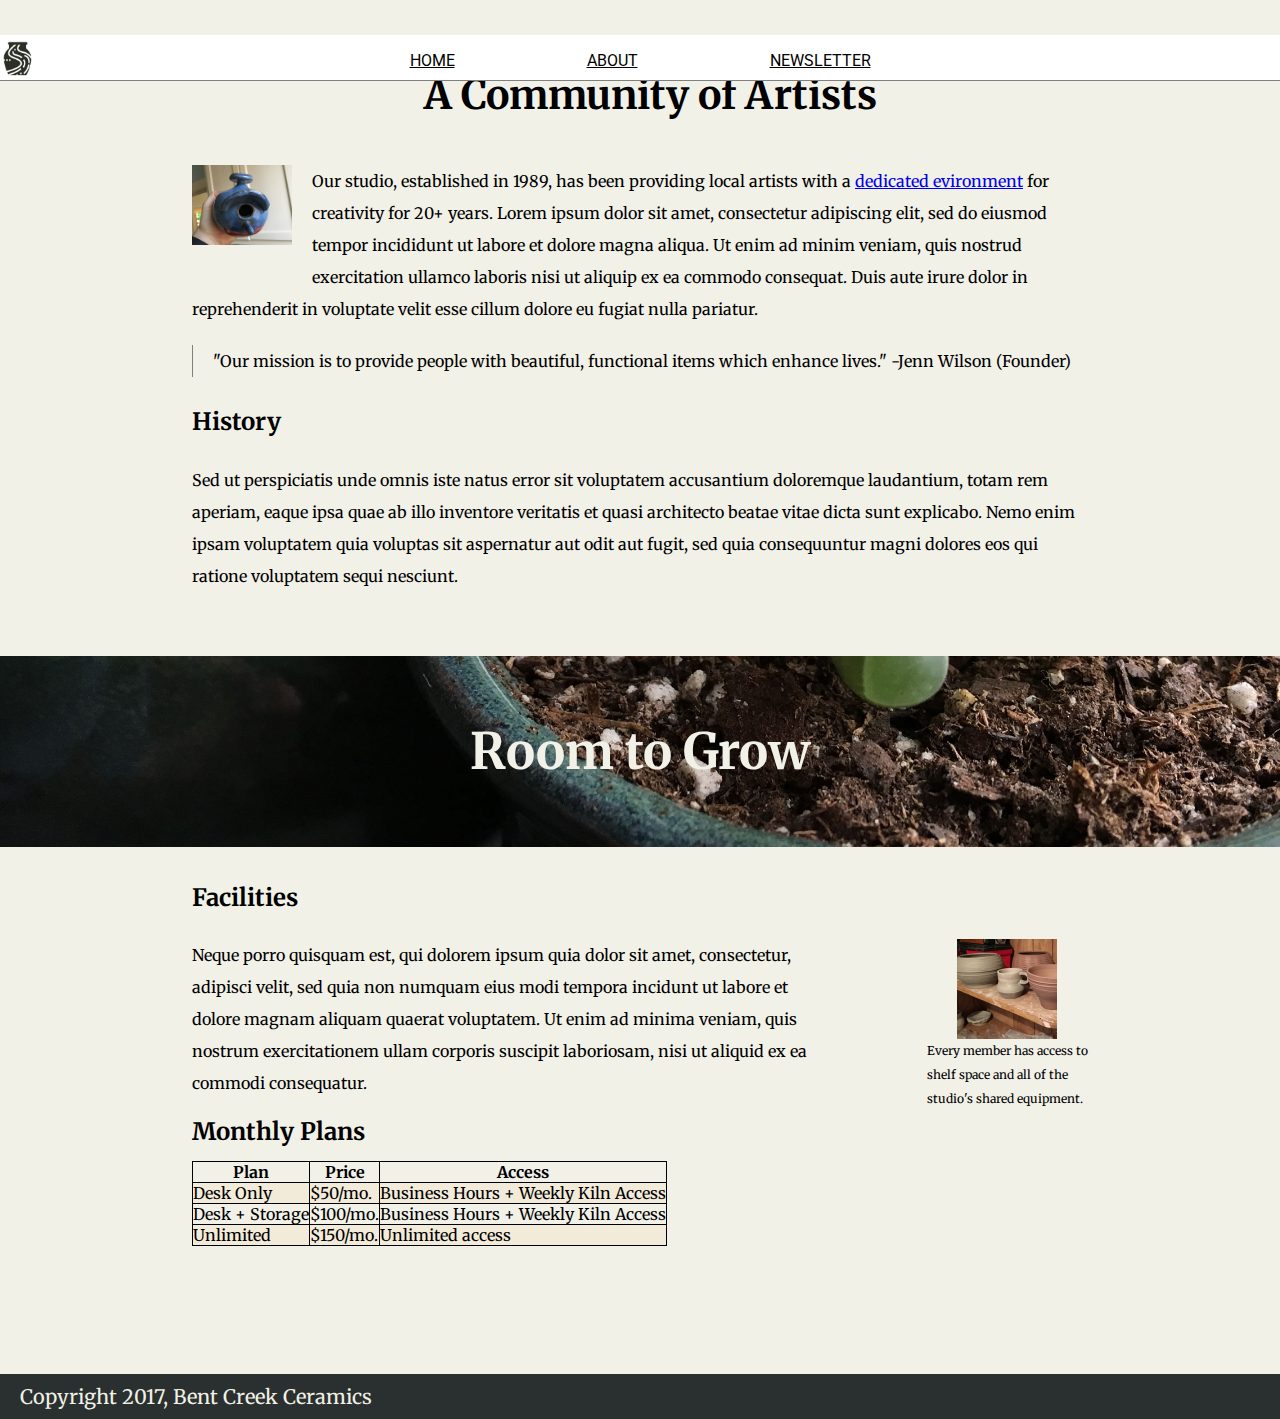
==== about/index.html @ 552c4a4a "First week project init" ====
<!DOCTYPE html>
<html>
  <head>
    <meta charset="utf-8">
    <title></title>
    <link rel="stylesheet" href="styles.css">
    <link href="https://fonts.googleapis.com/css?family=Merriweather:300,300i,400,400i,700|Roboto:300,300i,400,400i" rel="stylesheet">
  </head>
  <body>
    <nav>
      <div class="icon">
      </div>
      <ul class="nav-bar">
        <li class="nav-item">
          <a href="../index.html">Home</a>
        </li>
        <li class="nav-item">
          <a href="./index.html">About</a>
        </li>
        <li class="nav-item">
          <a href="../newsletter/index.html">Newsletter</a>
        </li>
      </ul>
    </nav>
    <main>
      <div class="top">
        <h1>A Community of Artists</h1>
        <div class="intro">
          <div class="intro-pic">
          </div>
          <p>Our studio, established in 1989, has been providing local artists with a <a href="#">dedicated evironment</a> for creativity for 20+ years. Lorem ipsum dolor sit amet, consectetur adipiscing elit, sed do eiusmod tempor incididunt ut labore et dolore magna aliqua. Ut enim ad minim veniam, quis nostrud exercitation ullamco laboris nisi ut aliquip ex ea commodo consequat. Duis aute irure dolor in reprehenderit in voluptate velit esse cillum dolore eu fugiat nulla pariatur.</p>
          <blockquote>
            "Our mission is to provide people with beautiful, functional items which enhance lives."
            -Jenn Wilson (Founder)
          </blockquote>
        </div>
        <div class="hist">
          <h2>History</h2>
          <p>Sed ut perspiciatis unde omnis iste natus error sit voluptatem accusantium doloremque laudantium, totam rem aperiam, eaque ipsa quae ab illo inventore veritatis et quasi architecto beatae vitae dicta sunt explicabo. Nemo enim ipsam voluptatem quia voluptas sit aspernatur aut odit aut fugit, sed quia consequuntur magni dolores eos qui ratione voluptatem sequi nesciunt.</p>
        </div>
      </div>
    <h3>Room to Grow</h3>
    <div class="bottom">
      <div class="facil">
        <h2>Facilities</h2>
        <div class="inner-facil">
          <p class="facil-body">Neque porro quisquam est, qui dolorem ipsum quia dolor sit amet, consectetur, adipisci velit, sed quia non numquam eius modi tempora incidunt ut labore et dolore magnam aliquam quaerat voluptatem. Ut enim ad minima veniam, quis nostrum exercitationem ullam corporis suscipit laboriosam, nisi ut aliquid ex ea commodi consequatur.</p>
          <aside class="aside">
            <div class="asideicon">
            </div>
            <p>Every member has access to shelf space and all of the studio's shared equipment.
            </p>
          </aside>
        </div>
      </div>
      <div class="Monthly Plans">
        <h2>Monthly Plans</h2>
        <table>
          <tr class="t1">
            <th>Plan</th>
            <th>Price</th>
            <th>Access</th>
          </tr>
          <tr class="t2">
            <td>Desk Only</td>
            <td>$50/mo.</td>
            <td>Business Hours + Weekly Kiln Access</td>
          </tr>
          <tr class="t1">
            <td>Desk + Storage</td>
            <td>$100/mo.</td>
            <td>Business Hours + Weekly Kiln Access</td>
          </tr>
          <tr class="t2">
            <td>Unlimited</td>
            <td>$150/mo.</td>
            <td>Unlimited access</td>
          </tr>
        </table>
      </div>
    </div>
    </main>
    <footer>
      <div class="footer">Copyright 2017, Bent Creek Ceramics</div>
    </footer>
  </body>
</html>
---- about/styles.css ----
/*TO DO:
Fonts
Fix placement on navbar



Background: #F2F1E8
Text: #131511
Inline Link: #968772
Inline Link (Hover): #967343
Navigation Background: #FFFFFF
Navigation Text: #2B2F26
Navigation Text (Hover): #CD5D67
Navigation Text (Active) #968772
Button Background: #968772
Button Background (Hover): #967343
Button Text: #F2F1E8
Button Text (Hover): #FFFFFF
Input Border Bottom: #968772
Input Border Bottom (Focus): #967343*/


*{
  margin: 0px 0px 0px 0px;
  padding: 0px 0px 0px 0px;
  font-family: 'Merriweather', sans-serif;
}
nav{
  position: fixed;
  width: 100%;
}
nav .icon{
  background-image: url(../images/bent-creek-logo.png);
  background-size: cover;
  width: 35px;
  height: 35px;
  transform: translatey(117%);
}
.nav-bar{
  width: 100%;
  border-bottom: solid 1px grey;
  background-color: #FFFFFF;
  height: 30px;
  padding-top: 15px;
}
ul {
  text-align: center;
  list-style: none;
  background-color: white;
}
li {
  display:inline;
  margin: 0% 5% 0% 5%;
}
li a{
  color: black;
  text-transform: uppercase;
  font-family: 'Roboto', sans-serif;
}
main{
  display:flex;
  flex-direction: column;
  flex-wrap: nowrap;
  justify-content: center;
  align-content: flex-start;
  align-items: center;
  background-image: url(../images/background-3.jpg);
  background-size:cover;
  background-attachment: fixed;
}
.top{
  background-color: #F2F1E8;
  display:flex;
  flex-direction: column;
  flex-wrap: nowrap;
  justify-content: center;
  align-content: flex-start;
  align-items: center;
  padding: 2% 15% 5% 15%;
}
h1{
  margin: 5% 0% 5% 0%;
  padding-left: 20px;
  font-size: 40px;
}
h2{
  padding: 1% 2% 3% 0%;
}
blockquote{
  display: block;
  margin: 20px 0px 20px 0px;
  border-left: solid 1px grey;
  padding-left: 20px;
}
.intro-pic{
  background-image: url(../images/birdhouse.jpg);
  background-size: cover;
  float: left;
  width: 100px;
  height: 80px;
  margin: 0px 20px 20px 0px;

}
.inner-facil{
  display:flex;
  flex-direction: row;
  flex-wrap: nowrap;
  justify-content: center;
  align-content: flex-start;
  align-items: flex-start;
}
aside{
  display:flex;
  flex-direction: column;
  flex-wrap: nowrap;
  justify-content: center;
  align-content: flex-start;
  align-items: center;
  width: 20%;
  margin-left: 5%;
  font-size: 12px;
}
h3{
  background-color: transparent;
  color: #F2F1E8;
  padding: 5% 30% 5% 30%;
  font-size: 50px;
}
.facil{
  width: 100%;
}
.facil-body{
  width: 80%;
  margin-right: 5%;
}
.asideicon{
  background-image: url(../images/background-1.jpg);
  background-size:cover;
  width: 100px;
  height: 100px;
}
.bottom{
  background-color: #F2F1E8;
  display:flex;
  flex-direction: column;
  flex-wrap: nowrap;
  justify-content: center;
  align-content: flex-start;
  align-items: flex-start;
  padding: 2% 15% 10% 15%;
}
.footer{
  background-color: rgb(42,48,47);
  color: rgb(241,241,230);
  font-size: 1.25em;
  padding: 10px 0px 10px 20px;
}
table{
  border-collapse: collapse;
}
th, td{
  border: 1px solid black;
}
.t1{
  background-color: #F2F1E8;
}
.t2{
  background-color: rgb(243,235,218);
}
blockquote, p{
  line-height: 2;
}
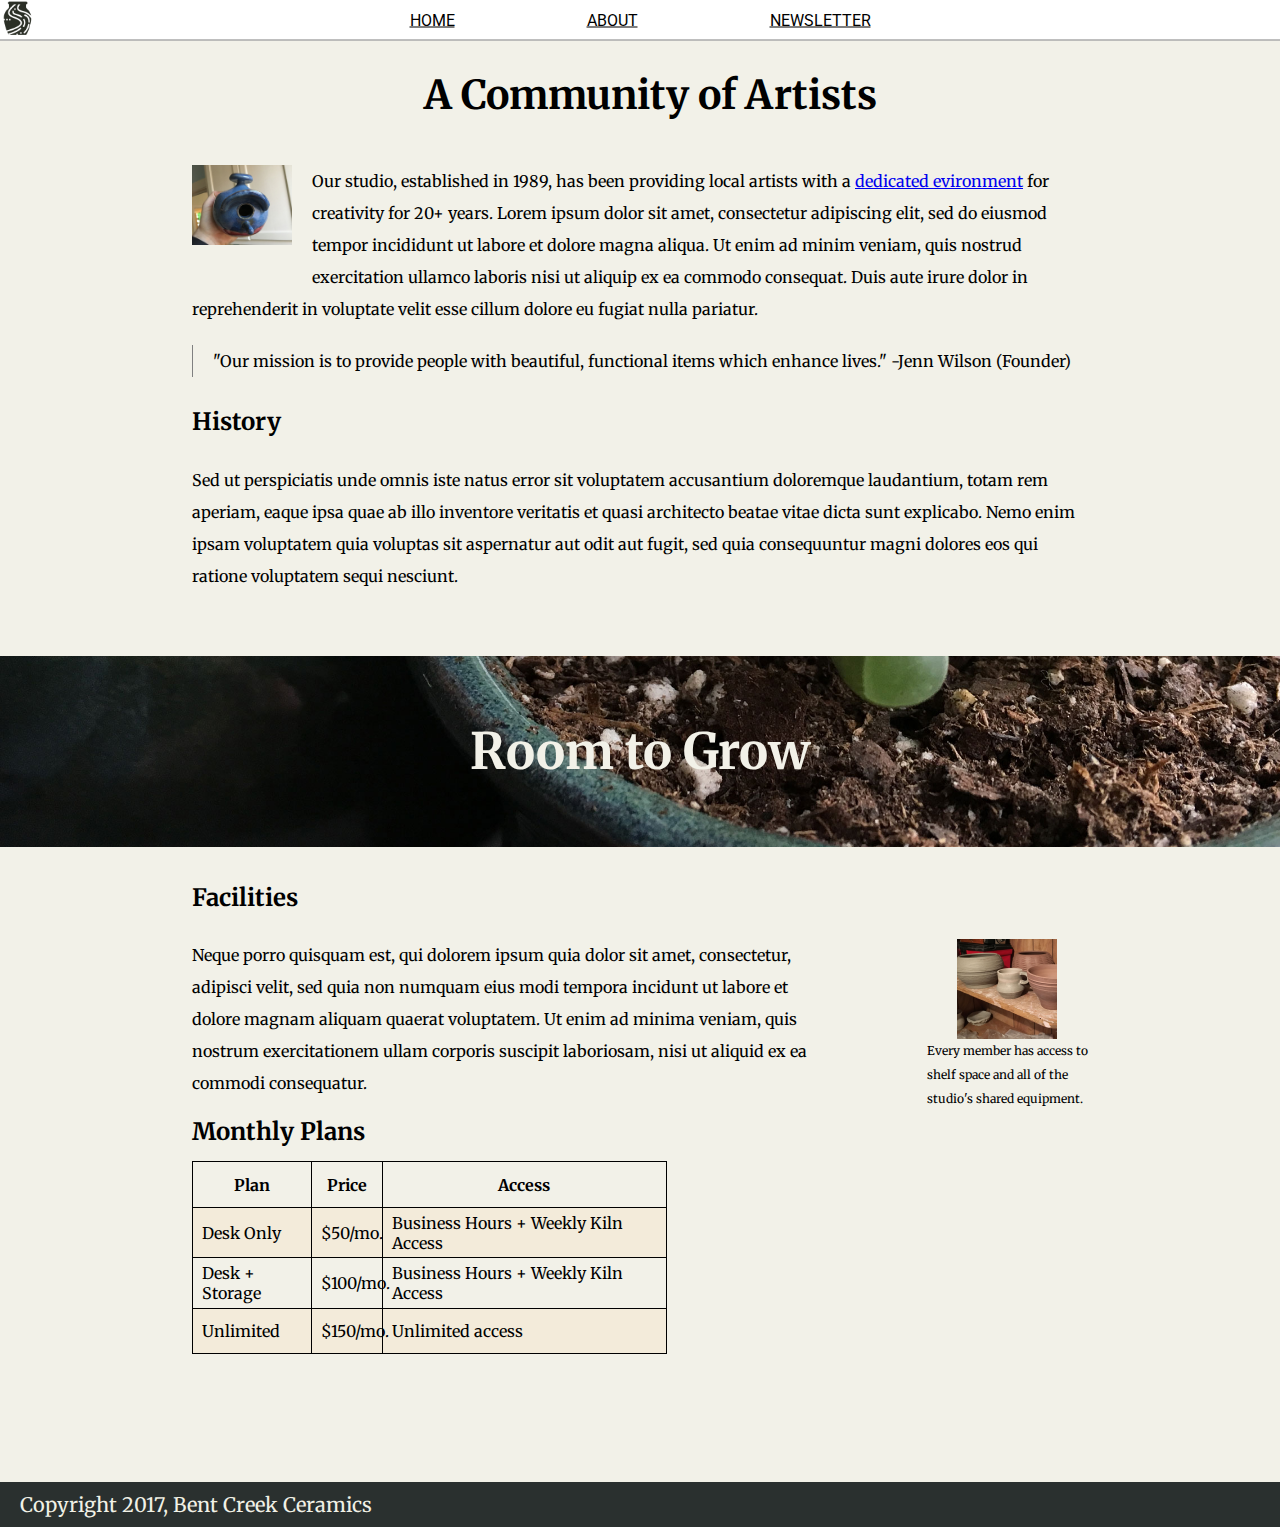
==== commit abc06e39: "final touches" ====
--- a/about/index.html
+++ b/about/index.html
@@ -64,17 +64,17 @@
           <tr class="t2">
             <td>Desk Only</td>
             <td>$50/mo.</td>
-            <td>Business Hours + Weekly Kiln Access</td>
+            <td style="width: 60%;">Business Hours + Weekly Kiln Access</td>
           </tr>
           <tr class="t1">
             <td>Desk + Storage</td>
             <td>$100/mo.</td>
-            <td>Business Hours + Weekly Kiln Access</td>
+            <td style="width: 60%;">Business Hours + Weekly Kiln Access</td>
           </tr>
           <tr class="t2">
             <td>Unlimited</td>
             <td>$150/mo.</td>
-            <td>Unlimited access</td>
+            <td style="width: 60%;">Unlimited access</td>
           </tr>
         </table>
       </div>
--- a/about/styles.css
+++ b/about/styles.css
@@ -28,6 +28,7 @@
 nav{
   position: fixed;
   width: 100%;
+  transform: translatey(-50%);
 }
 nav .icon{
   background-image: url(../images/bent-creek-logo.png);
@@ -160,6 +161,8 @@
 }
 th, td{
   border: 1px solid black;
+  padding: 1% 2% 1% 2%;
+  height: 35px;
 }
 .t1{
   background-color: #F2F1E8;
